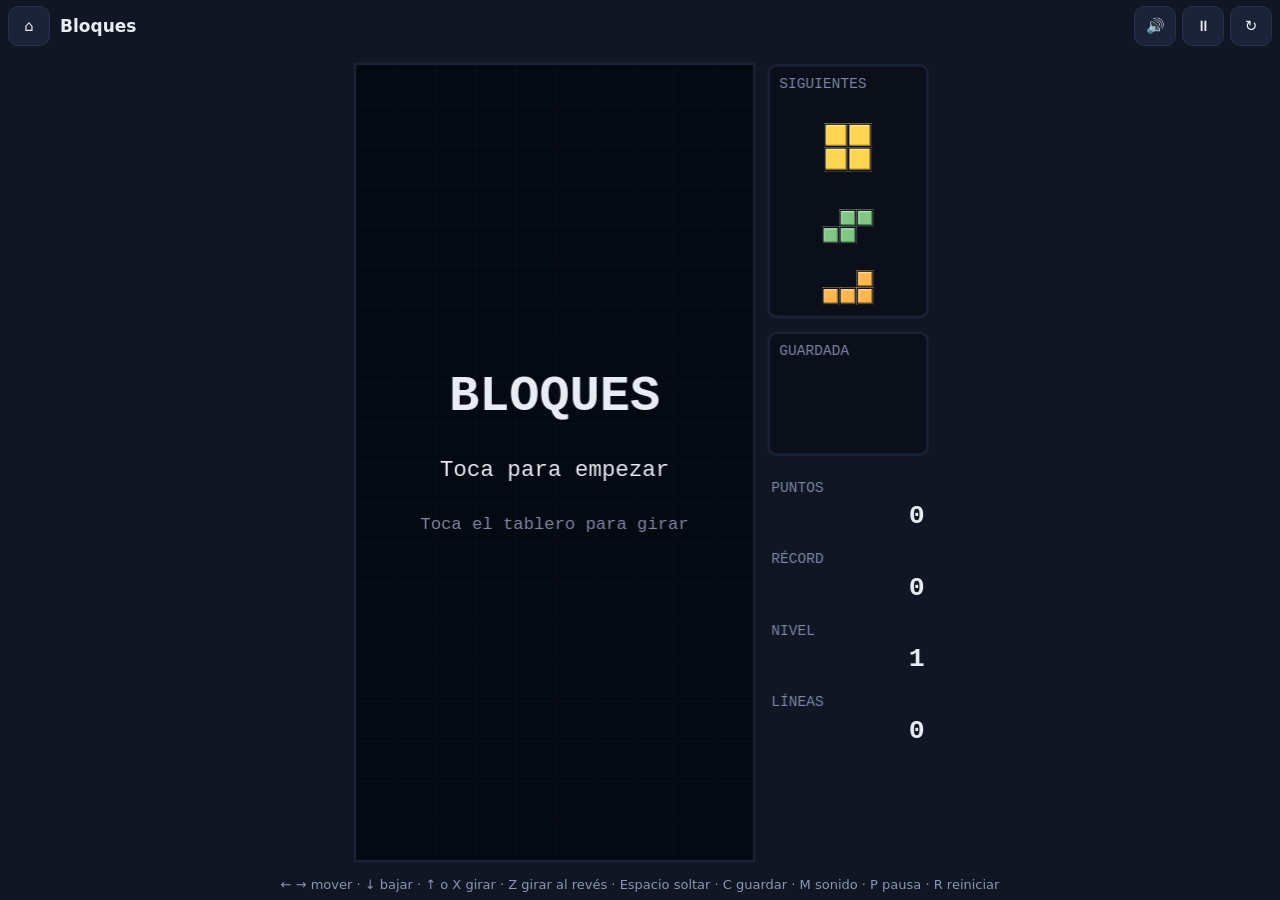
==== docs/bloques.html @ 51ddacfa "Juegos en Python y versiones web táctiles de los juegos 2D Juegos de escritorio en Python (Bloques, " ====
<!doctype html>
<html lang="es">
<head>
<meta charset="utf-8">
<meta name="viewport" content="width=device-width, initial-scale=1, maximum-scale=1, user-scalable=no, viewport-fit=cover">
<meta name="theme-color" content="#101624">
<title>Bloques</title>
<link rel="stylesheet" href="estilo.css">
</head>
<body class="juego">
<header class="barra">
  <a href="index.html" aria-label="Volver al menú">⌂</a>
  <h1>Bloques</h1>
  <button id="b-sonido" aria-label="Sonido">🔊</button>
  <button id="b-pausa" aria-label="Pausa">⏸</button>
  <button id="b-reiniciar" aria-label="Reiniciar">↻</button>
</header>
<div class="zona"><canvas id="lienzo"></canvas></div>
<div class="controles izq">
  <button id="t-izq" aria-label="Mover a la izquierda">◀</button>
  <button id="t-bajar" aria-label="Bajar">▼</button>
  <button id="t-der" aria-label="Mover a la derecha">▶</button>
</div>
<div class="controles der">
  <button id="t-guardar" aria-label="Guardar pieza">⇄<small>guardar</small></button>
  <button id="t-girar" aria-label="Girar">⟳</button>
  <button id="t-soltar" aria-label="Soltar de golpe">⤓</button>
</div>
<p class="ayuda">← → mover · ↓ bajar · ↑ o X girar · Z girar al revés · Espacio soltar · C guardar · M sonido · P pausa · R reiniciar</p>

<script src="comun.js"></script>
<script>
'use strict';
const COL = 10, FIL = 20, OC = 2, CEL = 30;      // OC: filas ocultas sobre el tablero, donde nacen las piezas
const ANCHO = 450, ALTO = 620, BX = 10, BY = 10;  // tamaño del dibujo y esquina del tablero
const RETARDO_REPETIR = 0.17, INTERVALO_REPETIR = 0.05;
const RETARDO_FIJAR = 0.5, MAX_AJUSTES = 15, T_LIMPIAR = 0.3;
const PUNTOS_LINEAS = { 1: 100, 2: 300, 3: 500, 4: 800 };
const AVISOS = { 2: '¡DOBLE!', 3: '¡TRIPLE!', 4: '¡CUATRO LÍNEAS!' };
const PIEZAS = {
  I: [['....', 'XXXX', '....', '....'], '#4dd0e1'],
  O: [['XX', 'XX'], '#ffd54f'],
  T: [['.X.', 'XXX', '...'], '#ba68c8'],
  S: [['.XX', 'XX.', '...'], '#81c784'],
  Z: [['XX.', '.XX', '...'], '#e57373'],
  J: [['X..', 'XXX', '...'], '#64b5f6'],
  L: [['..X', 'XXX', '...'], '#ffb74d'],
};
// desplazamientos que se prueban si la pieza no cabe al girar (contra paredes y piso)
const EMPUJES = [[0, 0], [-1, 0], [1, 0], [0, -1], [-2, 0], [2, 0]];
const FONDO = '#101624', TABLERO = '#0b0f1a', REJILLA = '#1a2235', TEXTO = '#e8ecf4', TENUE = '#7d88a6';
const LETRA = 'ui-monospace, Consolas, "Courier New", monospace';

// --- sonido: los mismos efectos y la misma música propia que la versión de Python ---
const PASO = 0.2;
const MELODIA = [[69, 1], [72, 1], [76, 1], [81, 1], [79, 2], [76, 2],
  [77, 1], [76, 1], [74, 1], [72, 1], [74, 2], [69, 2],
  [71, 1], [74, 1], [79, 1], [74, 1], [77, 2], [76, 2],
  [76, 2], [71, 1], [68, 1], [71, 4],
  [81, 1], [79, 1], [76, 1], [72, 1], [74, 1], [76, 1], [72, 2],
  [77, 1], [81, 1], [77, 1], [74, 1], [72, 2], [74, 2],
  [76, 1], [80, 1], [83, 1], [80, 1], [76, 2], [74, 2],
  [72, 2], [71, 2], [69, 4]];
const BAJO = [45, 45, 41, 41, 43, 43, 40, 40, 45, 45, 38, 38, 40, 40, 45, 45]
  .flatMap((r) => [[r, 1], [r + 12, 1], [r + 7, 1], [r + 12, 1]]);
Sonido.definir('mover', (s) => { const p = []; s.tono(p, 0, 0.03, 900, null, 0.12); return p; });
Sonido.definir('girar', (s) => { const p = []; s.tono(p, 0, 0.06, 600, 1100, 0.15); return p; });
Sonido.definir('fijar', (s) => { const p = []; s.tono(p, 0, 0.08, 160, 90, 0.35, 'triangular'); return p; });
Sonido.definir('soltar', (s) => {
  const p = []; s.tono(p, 0, 0.12, 700, 120, 0.25); s.tono(p, 0, 0.06, 0, null, 0.15, 'ruido'); return p;
});
Sonido.definir('linea', (s) => { const p = []; s.melodia(p, [[76, 1], [81, 1], [88, 3]], 0.06, 0.25, 'cuadrada'); return p; });
Sonido.definir('cuatro', (s) => {
  const p = [];
  s.melodia(p, [[72, 1], [76, 1], [79, 1], [84, 1], [88, 1], [91, 1], [96, 5]], 0.07, 0.25, 'cuadrada');
  s.melodia(p, [[48, 3], [55, 3], [60, 5]], 0.07, 0.3, 'triangular');
  return p;
});
Sonido.definir('nivel', (s) => {
  const p = []; s.melodia(p, [[79, 1], [84, 1], [79, 1], [84, 1], [91, 4]], 0.08, 0.25, 'triangular'); return p;
});
Sonido.definir('fin', (s) => {
  const p = []; s.melodia(p, [[76, 2], [72, 2], [69, 2], [64, 2], [57, 6]], 0.15, 0.35, 'triangular'); return p;
});
Sonido.definir('musica', (s) => {
  const p = [];
  s.melodia(p, MELODIA, PASO, 0.13, 'cuadrada');
  s.melodia(p, BAJO, PASO, 0.28, 'triangular');
  return s.recortar(p, 64 * PASO);
});

// --- colores con relieve ---
function mezclar(hexa, otro, t) {
  const a = [1, 3, 5].map((i) => parseInt(hexa.slice(i, i + 2), 16));
  const b = [1, 3, 5].map((i) => parseInt(otro.slice(i, i + 2), 16));
  return '#' + a.map((v, i) => Math.round(v + (b[i] - v) * t).toString(16).padStart(2, '0')).join('');
}
const TONOS = {};
for (const [tipo, [, base]] of Object.entries(PIEZAS)) {
  TONOS[tipo] = { base, claro: mezclar(base, '#ffffff', 0.45), oscuro: mezclar(base, '#000000', 0.4),
    sombra: mezclar(base, '#000000', 0.55), borde: mezclar(base, '#000000', 0.1) };
}

// --- estado y reglas (igual que bloques.py) ---
const j = { estado: 'inicio', record: Guardado.leer('bloques_record', 0) };

function sacar() {
  if (!j.bolsa.length) {
    j.bolsa = Object.keys(PIEZAS);
    for (let i = j.bolsa.length - 1; i > 0; i--) {
      const k = Math.floor(Math.random() * (i + 1));
      [j.bolsa[i], j.bolsa[k]] = [j.bolsa[k], j.bolsa[i]];
    }
  }
  return j.bolsa.pop();
}

function celdasDe(tipo) {
  const c = [];
  PIEZAS[tipo][0].forEach((fila, y) => [...fila].forEach((ch, x) => { if (ch === 'X') c.push([x, y]); }));
  return c;
}

function reiniciar(estado = 'jugando') {
  j.tablero = Array.from({ length: FIL + OC }, () => Array(COL).fill(null));
  j.bolsa = [];
  j.cola = [sacar(), sacar(), sacar()];
  j.guardada = null;
  j.puedeGuardar = true;
  j.puntos = j.lineas = 0;
  j.nivel = 1;
  j.estado = estado;
  j.pausa = false;
  j.llenas = [];
  j.tLimpiar = 0;
  j.aviso = '';
  j.tAviso = 0;
  j.direccion = 0;
  j.tRepetir = 0;
  j.bajando = false;
  nuevaPieza();
  if (estado === 'jugando') {
    Sonido.reanudar();
    Sonido.musica('musica');
  }
}

function nuevaPieza(tipo = null) {
  if (tipo === null) {
    tipo = j.cola.shift();
    j.cola.push(sacar());
  }
  j.tipo = tipo;
  j.n = PIEZAS[tipo][0].length;
  j.celdas = celdasDe(tipo);
  // nace asomando por la primera fila visible
  j.px = Math.floor((COL - j.n) / 2);
  j.py = OC - Math.max(...j.celdas.map(([, y]) => y));
  j.tCaida = j.tFijar = 0;
  j.ajustes = 0;
  if (!cabe(j.celdas, j.px, j.py)) terminar();
}

function terminar() {
  j.estado = 'fin';
  Sonido.pararMusica();
  Sonido.tocar('fin');
  j.nuevoRecord = j.puntos > j.record;
  if (j.nuevoRecord) {
    j.record = j.puntos;
    Guardado.escribir('bloques_record', j.record);
  }
}

function cabe(celdas, px, py) {
  for (const [x, y] of celdas) {
    const cx = px + x, cy = py + y;
    if (cx < 0 || cx >= COL || cy >= FIL + OC || (cy >= 0 && j.tablero[cy][cx])) return false;
  }
  return true;
}

function apoyada() { return !cabe(j.celdas, j.px, j.py + 1); }

// mover o girar una pieza que ya toca fondo le da un poco más de tiempo, con límite
function reajustar() {
  if (apoyada() && j.ajustes < MAX_AJUSTES) {
    j.tFijar = 0;
    j.ajustes++;
  }
}

function mover(dx) {
  if (cabe(j.celdas, j.px + dx, j.py)) {
    j.px += dx;
    reajustar();
    Sonido.tocar('mover');
    return true;
  }
  return false;
}

function girar(sentido) {
  if (j.tipo === 'O') return;
  const n = j.n;
  const nuevas = j.celdas.map(([x, y]) => (sentido > 0 ? [n - 1 - y, x] : [y, n - 1 - x]));
  for (const [dx, dy] of EMPUJES) {
    if (cabe(nuevas, j.px + dx, j.py + dy)) {
      j.celdas = nuevas;
      j.px += dx;
      j.py += dy;
      reajustar();
      Sonido.tocar('girar');
      return;
    }
  }
}

function caidaFantasma() {
  let y = j.py;
  while (cabe(j.celdas, j.px, y + 1)) y++;
  return y;
}

function soltar() {
  const destino = caidaFantasma();
  j.puntos += 2 * (destino - j.py);
  j.py = destino;
  Sonido.tocar('soltar');
  fijar();
}

function guardar() {
  if (!j.puedeGuardar) return;
  j.puedeGuardar = false; // solo una vez por pieza
  const anterior = j.guardada;
  j.guardada = j.tipo;
  nuevaPieza(anterior);
  Sonido.tocar('girar');
}

function fijar() {
  for (const [x, y] of j.celdas) j.tablero[j.py + y][j.px + x] = j.tipo;
  j.puedeGuardar = true;
  if (j.celdas.every(([, y]) => j.py + y < OC)) { // quedó entera por encima del tablero
    terminar();
    return;
  }
  j.llenas = [];
  j.tablero.forEach((fila, f) => { if (fila.every(Boolean)) j.llenas.push(f); });
  if (!j.llenas.length) {
    Sonido.tocar('fijar');
    nuevaPieza();
    return;
  }
  const n = j.llenas.length;
  j.puntos += PUNTOS_LINEAS[n] * j.nivel;
  j.lineas += n;
  Sonido.tocar(n === 4 ? 'cuatro' : 'linea');
  if (AVISOS[n]) { j.aviso = AVISOS[n]; j.tAviso = 1.5; }
  if (1 + Math.floor(j.lineas / 10) > j.nivel) {
    j.nivel = 1 + Math.floor(j.lineas / 10);
    j.aviso = 'NIVEL ' + j.nivel;
    j.tAviso = 1.5;
    Sonido.tocar('nivel');
  }
  j.estado = 'limpiando';
  j.tLimpiar = T_LIMPIAR;
}

function quitarFilas() {
  const restantes = j.tablero.filter((_, f) => !j.llenas.includes(f));
  j.tablero = j.llenas.map(() => Array(COL).fill(null)).concat(restantes);
  j.llenas = [];
  j.estado = 'jugando';
  nuevaPieza();
}

// segundos que tarda la pieza en bajar una fila: cada nivel es más rápido
function intervalo() {
  return Math.max(0.03, (0.8 - (j.nivel - 1) * 0.007) ** (j.nivel - 1));
}

function actualizar(dt) {
  if (j.pausa || j.estado === 'fin' || j.estado === 'inicio') return;
  j.tAviso -= dt;
  if (j.estado === 'limpiando') {
    j.tLimpiar -= dt;
    if (j.tLimpiar <= 0) quitarFilas();
    return;
  }
  // al mantener izquierda o derecha la pieza sigue moviéndose tras una breve espera
  if (j.direccion) {
    j.tRepetir += dt;
    while (j.tRepetir >= INTERVALO_REPETIR) {
      j.tRepetir -= INTERVALO_REPETIR;
      if (!mover(j.direccion)) { j.tRepetir = 0; break; }
    }
  }
  const paso = j.bajando ? Math.min(intervalo(), 0.035) : intervalo();
  if (apoyada()) {
    j.tCaida = 0;
    j.tFijar += dt;
    if (j.tFijar >= RETARDO_FIJAR) fijar();
    return;
  }
  j.tFijar = 0;
  j.tCaida += dt;
  while (j.tCaida >= paso && !apoyada()) {
    j.tCaida -= paso;
    j.py++;
    if (j.bajando) j.puntos++;
  }
}

// --- acciones comunes al teclado y a los botones ---
function jugando() { return j.estado === 'jugando' && !j.pausa; }
function empezar() {
  Sonido.iniciar();
  if (j.estado === 'inicio') reiniciar();
}
function empezarMover(d) {
  if (!jugando()) return;
  j.direccion = d;
  j.tRepetir = -RETARDO_REPETIR;
  mover(d);
}
function pararMover(d) { if (j.direccion === d) j.direccion = 0; }
function alternarPausa() {
  if (j.estado === 'fin' || j.estado === 'inicio') return;
  j.pausa = !j.pausa;
  j.direccion = 0;
  j.bajando = false;
  if (j.pausa) Sonido.pausar(); else Sonido.reanudar();
}
function alternarSonido() {
  Sonido.iniciar();
  Sonido.alternar();
  document.getElementById('b-sonido').textContent = Sonido.activo ? '🔊' : '🔇';
}

// teclado
addEventListener('keydown', (e) => {
  const k = e.key.toLowerCase();
  if (['arrowleft', 'arrowright', 'arrowdown', 'arrowup', ' '].includes(k)) e.preventDefault();
  if (e.repeat) return;
  if (j.estado === 'inicio') { empezar(); return; }
  if (k === 'r') { Sonido.iniciar(); reiniciar(); return; }
  if (k === 'm') { alternarSonido(); return; }
  if (k === 'p') { alternarPausa(); return; }
  if (!jugando()) return;
  if (k === 'arrowleft') empezarMover(-1);
  else if (k === 'arrowright') empezarMover(1);
  else if (k === 'arrowdown') j.bajando = true;
  else if (k === 'arrowup' || k === 'x') girar(1);
  else if (k === 'z') girar(-1);
  else if (k === ' ') soltar();
  else if (k === 'c') guardar();
});
addEventListener('keyup', (e) => {
  const k = e.key.toLowerCase();
  if (k === 'arrowdown') j.bajando = false;
  else if (k === 'arrowleft') pararMover(-1);
  else if (k === 'arrowright') pararMover(1);
});

// botones táctiles
const $ = (id) => document.getElementById(id);
botonMantener($('t-izq'), () => { empezar(); empezarMover(-1); }, () => pararMover(-1));
botonMantener($('t-der'), () => { empezar(); empezarMover(1); }, () => pararMover(1));
botonMantener($('t-bajar'), () => { empezar(); if (jugando()) j.bajando = true; }, () => { j.bajando = false; });
botonMantener($('t-girar'), () => { empezar(); if (jugando()) girar(1); });
botonMantener($('t-soltar'), () => { empezar(); if (jugando()) soltar(); });
botonMantener($('t-guardar'), () => { empezar(); if (jugando()) guardar(); });
$('b-pausa').addEventListener('click', () => { Sonido.iniciar(); alternarPausa(); });
$('b-reiniciar').addEventListener('click', () => { Sonido.iniciar(); reiniciar(); });
$('b-sonido').addEventListener('click', alternarSonido);
$('b-sonido').textContent = Sonido.activo ? '🔊' : '🔇';

// tocar el tablero: empieza, gira la pieza, quita la pausa o vuelve a jugar al terminar
const lienzo = $('lienzo');
const { g } = prepararLienzo(lienzo, ANCHO, ALTO);
lienzo.addEventListener('pointerdown', (e) => {
  e.preventDefault();
  Sonido.iniciar();
  if (j.estado === 'inicio') empezar();
  else if (j.estado === 'fin') reiniciar();
  else if (j.pausa) alternarPausa();
  else if (jugando()) girar(1);
});

// se pausa solo si la persona cambia de aplicación o apaga la pantalla
document.addEventListener('visibilitychange', () => {
  if (document.hidden && j.estado === 'jugando' && !j.pausa) alternarPausa();
});

// --- dibujo ---
function bloque(x, y, tipo, tam = CEL, fantasma = false) {
  const t = TONOS[tipo];
  if (fantasma) {
    g.fillStyle = t.sombra;
    g.fillRect(x + 1, y + 1, tam - 2, tam - 2);
    g.strokeStyle = t.borde;
    g.lineWidth = 2;
    g.strokeRect(x + 2, y + 2, tam - 4, tam - 4);
    return;
  }
  const b = Math.max(2, Math.floor(tam / 8));
  g.fillStyle = t.base;
  g.fillRect(x, y, tam, tam);
  g.fillStyle = t.claro;
  g.fillRect(x, y, tam, b);
  g.fillRect(x, y, b, tam);
  g.fillStyle = t.oscuro;
  g.fillRect(x, y + tam - b, tam, b);
  g.fillRect(x + tam - b, y, b, tam);
  g.strokeStyle = TABLERO;
  g.lineWidth = 1;
  g.strokeRect(x + 0.5, y + 0.5, tam - 1, tam - 1);
}

function enPantalla(cx, cy) { return [BX + cx * CEL, BY + (cy - OC) * CEL]; }

function texto(txt, x, y, { tam = 14, tinta = TEXTO, negrita = false, alinear = 'left', base = 'alphabetic' } = {}) {
  g.font = `${negrita ? 'bold ' : ''}${tam}px ${LETRA}`;
  g.fillStyle = tinta;
  g.textAlign = alinear;
  g.textBaseline = base;
  g.fillText(txt, x, y);
}

function miniatura(tipo, cx, cy, tam) {
  const c = celdasDe(tipo);
  const xs = c.map(([x]) => x), ys = c.map(([, y]) => y);
  const x0 = Math.min(...xs), y0 = Math.min(...ys);
  const w = (Math.max(...xs) - x0 + 1) * tam, h = (Math.max(...ys) - y0 + 1) * tam;
  for (const [x, y] of c) bloque(cx - w / 2 + (x - x0) * tam, cy - h / 2 + (y - y0) * tam, tipo, tam);
}

function caja(titulo, x, y, w, h) {
  g.fillStyle = TABLERO;
  g.beginPath();
  if (g.roundRect) g.roundRect(x, y, w, h, 6); else g.rect(x, y, w, h); // navegadores viejos no tienen roundRect
  g.fill();
  g.strokeStyle = REJILLA;
  g.lineWidth = 2;
  g.stroke();
  texto(titulo, x + 8, y + 17, { tam: 11, tinta: TENUE });
}

function dibujar() {
  g.fillStyle = FONDO;
  g.fillRect(0, 0, ANCHO, ALTO);
  const ancho = COL * CEL, alto = FIL * CEL;
  g.fillStyle = TABLERO;
  g.fillRect(BX, BY, ancho, alto);
  g.strokeStyle = REJILLA;
  g.lineWidth = 1;
  g.beginPath();
  for (let c = 1; c < COL; c++) { g.moveTo(BX + c * CEL + 0.5, BY); g.lineTo(BX + c * CEL + 0.5, BY + alto); }
  for (let f = 1; f < FIL; f++) { g.moveTo(BX, BY + f * CEL + 0.5); g.lineTo(BX + ancho, BY + f * CEL + 0.5); }
  g.stroke();

  g.save();
  g.beginPath();
  g.rect(BX, BY, ancho, alto);
  g.clip();
  const destello = j.estado === 'limpiando' && Math.floor(j.tLimpiar * 20) % 2 === 0;
  j.tablero.forEach((fila, cy) => fila.forEach((tipo, cx) => {
    if (!tipo) return;
    const [x, y] = enPantalla(cx, cy);
    if (destello && j.llenas.includes(cy)) {
      g.fillStyle = '#ffffff';
      g.fillRect(x, y, CEL, CEL);
    } else {
      bloque(x, y, tipo);
    }
  }));
  if (j.estado === 'jugando') {
    const fy = caidaFantasma();
    for (const [x, y] of j.celdas) bloque(...enPantalla(j.px + x, fy + y), j.tipo, CEL, true);
    for (const [x, y] of j.celdas) bloque(...enPantalla(j.px + x, j.py + y), j.tipo);
  }
  g.restore();
  g.strokeStyle = REJILLA;
  g.lineWidth = 2;
  g.strokeRect(BX - 1, BY - 1, ancho + 2, alto + 2);

  // panel lateral
  const x0 = BX + ancho + 12, w = ANCHO - x0 - 8;
  caja('SIGUIENTES', x0, BY, w, 190);
  j.cola.forEach((tipo, i) => miniatura(tipo, x0 + w / 2, BY + (i === 0 ? 62 : 122 + (i - 1) * 46), i === 0 ? 18 : 13));
  caja('GUARDADA', x0, BY + 202, w, 92);
  if (j.guardada) miniatura(j.guardada, x0 + w / 2, BY + 256, 16);
  [['PUNTOS', j.puntos], ['RÉCORD', Math.max(j.record, j.puntos)], ['NIVEL', j.nivel], ['LÍNEAS', j.lineas]]
    .forEach(([nombre, valor], i) => {
      const y = BY + 322 + i * 54;
      texto(nombre, x0 + 2, y, { tam: 11, tinta: TENUE });
      texto(String(valor), x0 + w - 2, y + 24, { tam: 20, negrita: true, alinear: 'right' });
    });

  const cx = BX + ancho / 2, cy = BY + alto / 2;
  if (j.tAviso > 0 && j.aviso) {
    texto(j.aviso, cx, BY + 130, { tam: 30, tinta: '#ffd54f', negrita: true, alinear: 'center' });
  }
  if (j.estado !== 'jugando' && j.estado !== 'limpiando' || j.pausa) {
    g.fillStyle = 'rgba(5, 8, 16, 0.78)';
    g.fillRect(BX, BY, ancho, alto);
    if (j.estado === 'inicio') {
      texto('BLOQUES', cx, cy - 40, { tam: 38, negrita: true, alinear: 'center' });
      texto('Toca para empezar', cx, cy + 10, { tam: 17, alinear: 'center' });
      texto('Toca el tablero para girar', cx, cy + 50, { tam: 13, tinta: TENUE, alinear: 'center' });
    } else if (j.estado === 'fin') {
      texto('FIN DEL JUEGO', cx, cy - 40, { tam: 32, tinta: '#ef9a9a', negrita: true, alinear: 'center' });
      texto(`Puntos: ${j.puntos}` + (j.nuevoRecord ? '  ¡RÉCORD!' : ''), cx, cy + 5,
        { tam: 17, negrita: true, alinear: 'center' });
      texto('Toca para jugar de nuevo', cx, cy + 40, { tam: 13, tinta: TENUE, alinear: 'center' });
    } else {
      texto('PAUSA', cx, cy - 10, { tam: 34, negrita: true, alinear: 'center' });
      texto('Toca para seguir', cx, cy + 30, { tam: 13, tinta: TENUE, alinear: 'center' });
    }
  }
}

reiniciar('inicio');
bucle((dt) => { actualizar(dt); dibujar(); });
window.juego = { j, reiniciar, actualizar, girar, mover, soltar, guardar, fijar, cabe, intervalo, Sonido };
</script>
</body>
</html>
---- docs/estilo.css ----
/* Estilo común de los juegos web: pantalla completa, tema oscuro y botones táctiles grandes. */
:root {
  --fondo: #101624;
  --panel: #0b0f1a;
  --boton: #1a2338;
  --boton-pulsado: #2c3d63;
  --borde: #26324d;
  --texto: #e8ecf4;
  --tenue: #8a95b3;
  --acento: #4fc3f7;
}

* { box-sizing: border-box; }

html, body {
  margin: 0;
  background: var(--fondo);
  color: var(--texto);
  font-family: system-ui, -apple-system, "Segoe UI", Roboto, sans-serif;
}

/* --- páginas de juego ------------------------------------------------------ */
body.juego {
  height: 100vh;
  height: 100dvh;
  overflow: hidden;
  overscroll-behavior: none;
  touch-action: none;
  user-select: none;
  -webkit-user-select: none;
  -webkit-touch-callout: none;
  -webkit-tap-highlight-color: transparent;
  display: grid;
  grid-template-columns: 1fr 1fr;
  grid-template-rows: auto minmax(0, 1fr) auto;
  grid-template-areas: "barra barra" "zona zona" "izq der";
  padding: env(safe-area-inset-top) env(safe-area-inset-right) env(safe-area-inset-bottom) env(safe-area-inset-left);
}

.barra {
  grid-area: barra;
  display: flex;
  align-items: center;
  gap: 6px;
  padding: 6px 8px;
}
.barra h1 {
  font-size: 17px;
  margin: 0 auto 0 4px;
  white-space: nowrap;
}
.barra button, .barra a {
  min-width: 42px;
  height: 40px;
  padding: 0 10px;
  border-radius: 10px;
  border: 1px solid var(--borde);
  background: var(--boton);
  color: var(--texto);
  font: inherit;
  font-size: 15px;
  display: inline-flex;
  align-items: center;
  justify-content: center;
  text-decoration: none;
  white-space: nowrap;
  cursor: pointer;
}
.barra button:active, .barra a:active { background: var(--boton-pulsado); }
@media (max-width: 480px) {
  .barra { gap: 5px; padding: 6px; }
  .barra h1 { display: none; }
  .barra a:first-child { margin-right: auto; }
  .barra button, .barra a { min-width: 38px; padding: 0 8px; font-size: 14px; }
}

.zona {
  grid-area: zona;
  min-width: 0;
  min-height: 0;
  overflow: hidden;
  display: flex;
  align-items: center;
  justify-content: center;
}
canvas {
  display: block;
  border-radius: 6px;
}

.controles {
  display: flex;
  gap: 8px;
  padding: 8px;
}
.controles.izq { grid-area: izq; }
.controles.der { grid-area: der; }
.controles button {
  flex: 1;
  min-height: 62px;
  border-radius: 14px;
  border: 1px solid var(--borde);
  background: var(--boton);
  color: var(--texto);
  font-size: 26px;
  font-weight: 600;
  cursor: pointer;
}
.controles button.pulsado { background: var(--boton-pulsado); border-color: var(--acento); }
.controles button small { display: block; font-size: 11px; font-weight: 400; color: var(--tenue); }

.ayuda {
  grid-column: 1 / -1;
  margin: 0;
  padding: 4px 8px 8px;
  text-align: center;
  font-size: 13px;
  color: var(--tenue);
  display: none;
}
.girar {
  grid-column: 1 / -1;
  margin: 0;
  padding: 6px;
  text-align: center;
  font-size: 13px;
  color: var(--tenue);
  display: none;
}

/* teléfono acostado: los botones van a los lados del tablero */
@media (orientation: landscape) and (max-height: 620px) {
  body.juego {
    grid-template-columns: auto minmax(0, 1fr) auto;
    grid-template-rows: auto minmax(0, 1fr);
    grid-template-areas: "barra barra barra" "izq zona der";
  }
  .controles { flex-direction: column; justify-content: center; width: 116px; }
  .controles button { flex: 0 0 auto; min-height: 58px; }
}

/* computador con ratón: sin botones táctiles, con la ayuda del teclado */
@media (hover: hover) and (pointer: fine) {
  .controles { display: none; }
  body.juego {
    grid-template-columns: minmax(0, 1fr);
    grid-template-rows: auto minmax(0, 1fr) auto;
    grid-template-areas: "barra" "zona" "ayuda";
  }
  .ayuda { display: block; grid-area: ayuda; }
}

/* juegos apaisados en un teléfono vertical: sugerir girarlo */
@media (orientation: portrait) and (max-width: 600px) {
  body.apaisado .girar { display: block; }
}

/* --- portada --------------------------------------------------------------- */
body.portada {
  min-height: 100vh;
  padding: 24px 16px 40px;
}
.portada main { max-width: 760px; margin: 0 auto; }
.portada h1 { font-size: 30px; margin: 8px 0 6px; }
.portada p.lema { color: var(--tenue); margin: 0 0 24px; line-height: 1.5; }
.tarjetas {
  display: grid;
  gap: 14px;
  grid-template-columns: repeat(auto-fit, minmax(220px, 1fr));
}
.tarjeta {
  display: block;
  padding: 18px;
  border-radius: 16px;
  border: 1px solid var(--borde);
  background: var(--panel);
  color: var(--texto);
  text-decoration: none;
}
.tarjeta:hover, .tarjeta:focus-visible { border-color: var(--acento); }
.tarjeta .icono { font-size: 34px; }
.tarjeta h2 { font-size: 20px; margin: 8px 0 6px; }
.tarjeta p { margin: 0; color: var(--tenue); font-size: 14px; line-height: 1.45; }
.portada footer { margin-top: 28px; color: var(--tenue); font-size: 13px; line-height: 1.5; }
.portada footer a { color: var(--acento); }
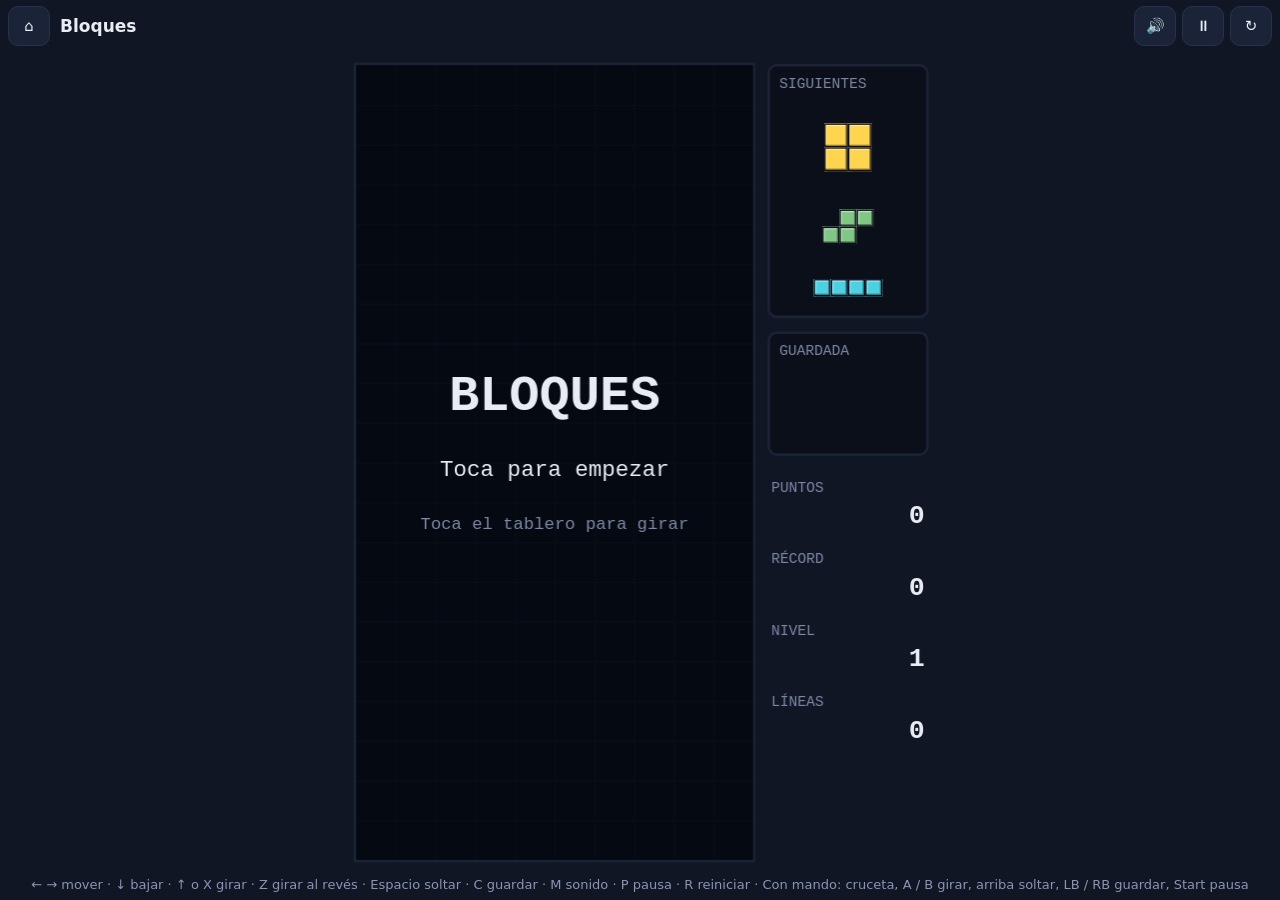
==== commit 915fbc6c: "Mejoras generales: app instalable sin conexión, teléfono vertical y mandos - El sitio se instala com" ====
--- a/docs/bloques.html
+++ b/docs/bloques.html
@@ -6,6 +6,11 @@
 <meta name="theme-color" content="#101624">
 <title>Bloques</title>
 <link rel="stylesheet" href="estilo.css">
+<link rel="manifest" href="manifest.webmanifest">
+<link rel="icon" href="iconos/icono-192.png">
+<link rel="apple-touch-icon" href="iconos/icono-192.png">
+<meta name="mobile-web-app-capable" content="yes">
+<meta name="apple-mobile-web-app-capable" content="yes">
 </head>
 <body class="juego">
 <header class="barra">
@@ -26,7 +31,7 @@
   <button id="t-girar" aria-label="Girar">⟳</button>
   <button id="t-soltar" aria-label="Soltar de golpe">⤓</button>
 </div>
-<p class="ayuda">← → mover · ↓ bajar · ↑ o X girar · Z girar al revés · Espacio soltar · C guardar · M sonido · P pausa · R reiniciar</p>
+<p class="ayuda">← → mover · ↓ bajar · ↑ o X girar · Z girar al revés · Espacio soltar · C guardar · M sonido · P pausa · R reiniciar · Con mando: cruceta, A / B girar, arriba soltar, LB / RB guardar, Start pausa</p>
 
 <script src="comun.js"></script>
 <script>
@@ -522,8 +527,32 @@
   }
 }
 
+// mando: cruceta o palanca para mover y bajar, arriba suelta de golpe, A gira, B gira al revés,
+// LB / RB / X / Y guardan la pieza y Start pausa
+const mando = { dir: 0, abajo: false };
+function leerMando() {
+  const m = Mandos.leer()[0];
+  if (!m) return;
+  const { ahora, recien } = m;
+  if (j.estado === 'inicio') { if (recien.a || recien.start) empezar(); return; }
+  if (j.estado === 'fin') { if (recien.a || recien.start) reiniciar(); return; }
+  if (recien.start) alternarPausa();
+  if (!jugando()) return;
+  const dir = ahora.izq ? -1 : ahora.der ? 1 : 0;
+  if (dir !== mando.dir) {
+    if (mando.dir) pararMover(mando.dir);
+    if (dir) empezarMover(dir);
+    mando.dir = dir;
+  }
+  if (ahora.abajo !== mando.abajo) { j.bajando = ahora.abajo; mando.abajo = ahora.abajo; }
+  if (recien.a) girar(1);
+  if (recien.b) girar(-1);
+  if (recien.arriba) soltar();
+  if (recien.lb || recien.rb || recien.x || recien.y) guardar();
+}
+
 reiniciar('inicio');
-bucle((dt) => { actualizar(dt); dibujar(); });
+bucle((dt) => { leerMando(); actualizar(dt); dibujar(); });
 window.juego = { j, reiniciar, actualizar, girar, mover, soltar, guardar, fijar, cabe, intervalo, Sonido };
 </script>
 </body>
--- a/docs/estilo.css
+++ b/docs/estilo.css
@@ -11,6 +11,7 @@
 }
 
 * { box-sizing: border-box; }
+[hidden] { display: none !important; }
 
 html, body {
   margin: 0;
@@ -118,16 +119,6 @@
   color: var(--tenue);
   display: none;
 }
-.girar {
-  grid-column: 1 / -1;
-  margin: 0;
-  padding: 6px;
-  text-align: center;
-  font-size: 13px;
-  color: var(--tenue);
-  display: none;
-}
-
 /* teléfono acostado: los botones van a los lados del tablero */
 @media (orientation: landscape) and (max-height: 620px) {
   body.juego {
@@ -150,10 +141,71 @@
   .ayuda { display: block; grid-area: ayuda; }
 }
 
-/* juegos apaisados en un teléfono vertical: sugerir girarlo */
-@media (orientation: portrait) and (max-width: 600px) {
-  body.apaisado .girar { display: block; }
-}
+/* --- juegos 3D: la escena llena toda la zona y el marcador va encima ---------- */
+.zona.escena { position: relative; display: block; }
+.zona.escena canvas { width: 100%; height: 100%; border-radius: 0; }
+.hud {
+  position: absolute;
+  inset: 0;
+  pointer-events: none;
+  font-family: ui-monospace, Consolas, "Courier New", monospace;
+  text-shadow: 0 1px 3px rgba(0, 0, 0, 0.8);
+}
+.hud .vida {
+  position: absolute;
+  left: 10px;
+  display: flex;
+  align-items: center;
+  gap: 8px;
+  font-size: 13px;
+}
+.hud .vida .medidor { width: 140px; height: 10px; border-radius: 3px; overflow: hidden; background: #20222e; }
+.hud .vida .medidor div { height: 100%; }
+.hud .centro { position: absolute; left: 0; right: 0; text-align: center; }
+.hud .titulo { top: 30%; font-size: clamp(26px, 7vw, 52px); font-weight: 700; }
+.hud .subtitulo { top: calc(30% + clamp(40px, 10vw, 70px)); font-size: clamp(13px, 3.4vw, 18px); color: #fff; padding: 0 12px; }
+.hud .info { bottom: 6px; font-size: 12px; color: #c5cbe0; padding: 0 8px; }
+.hud .marcador {
+  top: 0;
+  padding: 6px 8px;
+  font-size: clamp(12px, 3.3vw, 17px);
+  color: #fff;
+  background: rgba(13, 27, 42, 0.55);
+  word-spacing: 2px;
+}
+.hud .panel {
+  position: absolute;
+  left: 50%;
+  top: 26%;
+  transform: translateX(-50%);
+  width: min(560px, 92%);
+  height: clamp(110px, 26vw, 170px);
+  border-radius: 12px;
+  background: rgba(13, 27, 42, 0.65);
+}
+
+.joystick {
+  position: relative;
+  width: 132px;
+  height: 132px;
+  margin: 0 auto;
+  border-radius: 50%;
+  background: var(--boton);
+  border: 1px solid var(--borde);
+  touch-action: none;
+}
+.joystick .palanca {
+  position: absolute;
+  left: 50%;
+  top: 50%;
+  width: 58px;
+  height: 58px;
+  margin: -29px 0 0 -29px;
+  border-radius: 50%;
+  background: var(--boton-pulsado);
+  border: 2px solid var(--acento);
+}
+.controles button.redondo { flex: 0 0 auto; width: 112px; height: 112px; margin: 0 auto; border-radius: 50%; font-size: 20px; }
 
 /* --- portada --------------------------------------------------------------- */
 body.portada {
